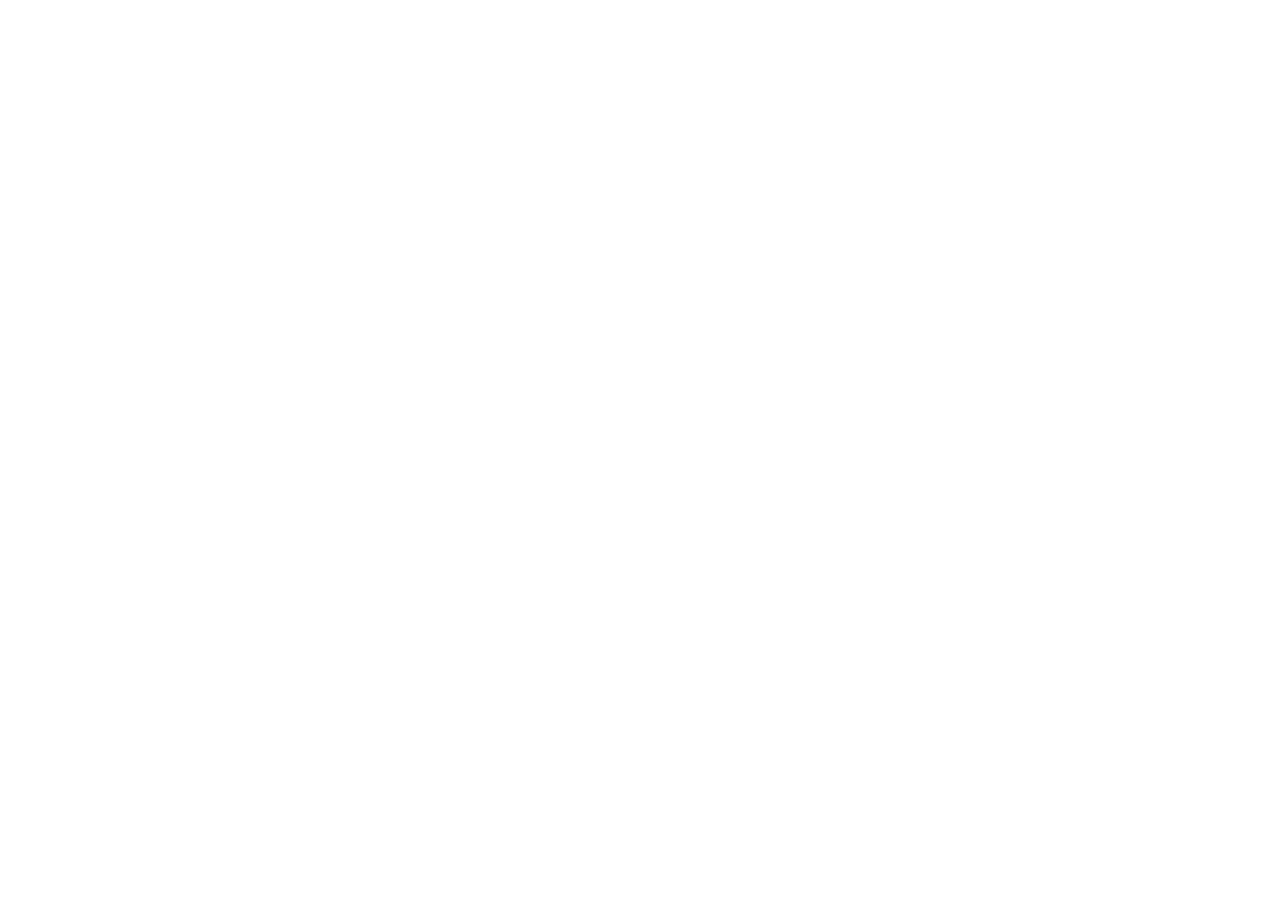
==== assets/view/actualities.html @ 35cc027c "Feat : add inside page for navigating with index. Fix : tidy up style sheet to avoid issues with res" ====
<!DOCTYPE html>
<html lang="fr">
<head>
    <meta charset="UTF-8">
    <meta http-equiv="X-UA-Compatible" content="IE=edge">
    <meta name="viewport" content="width=device-width, initial-scale=1.0">
    <title>House Hôtel | les actualités </title>
</head>
<body>
    
</body>
</html>
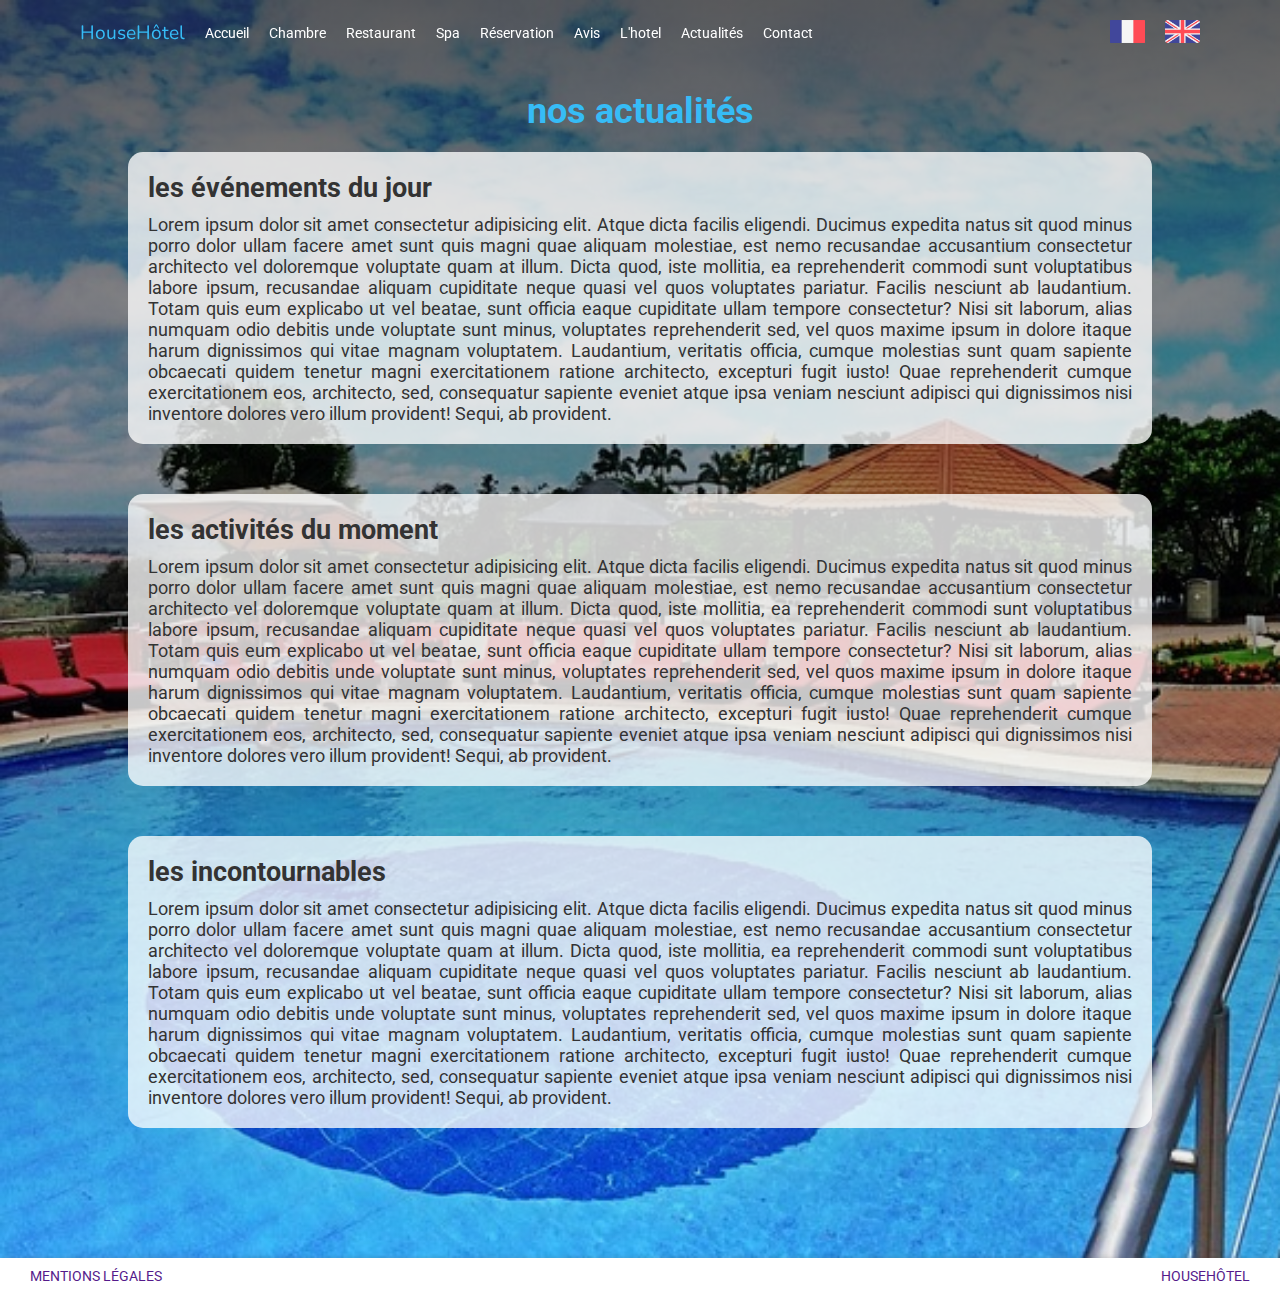
==== commit a8fe93d7: "feat : primary version of actualities page" ====
--- a/assets/view/actualities.html
+++ b/assets/view/actualities.html
@@ -4,9 +4,64 @@
     <meta charset="UTF-8">
     <meta http-equiv="X-UA-Compatible" content="IE=edge">
     <meta name="viewport" content="width=device-width, initial-scale=1.0">
+    <link rel="stylesheet" href="../css/actualities.css">
+    <link rel="stylesheet" href="../css/style.css">
     <title>House Hôtel | les actualités </title>
 </head>
 <body>
+    <header>
+        <div class="logo">
+          <a href="../../index.html"">HouseHôtel</a>
+        </div>
+        <nav>
+            <a href="../../index.html">Accueil </a>
+            <a href="room.html">Chambre</a>
+            <a href="restaurant.html">Restaurant </a>
+            <a href="spa.html">Spa </a>
+            <a href="reservation.html">Réservation </a>
+            <a href="advise.html">Avis </a>
+            <a href="hotel.html">L'hotel </a>
+            <a href="actualities.html">Actualités </a>
+            <a href="contact.html">Contact </a>
+        </nav>
+
+        <div class="flag">
+          <a href=""><img src="../img/france.png" alt="drapeau france" /></a>
+          <a href=""
+            ><img
+              src="../img/united-kingdom.png"
+              alt="drapeau united-kingdom"
+          /></a>
+        </div>
+        <div class="hamburger">
+            <span class="bar"></span>
+            <span class="bar"></span>
+            <span class="bar"></span>
+          </div>
+      </header>
+      <main>
+          <div class="container">
+            <h1>nos actualités</h1>
+            <article>
+                <h2>les événements du jour</h2>
+                <p>Lorem ipsum dolor sit amet consectetur adipisicing elit. Atque dicta facilis eligendi. Ducimus expedita natus sit quod minus porro dolor ullam facere amet sunt quis magni quae aliquam molestiae, est nemo recusandae accusantium consectetur architecto vel doloremque voluptate quam at illum. Dicta quod, iste mollitia, ea reprehenderit commodi sunt voluptatibus labore ipsum, recusandae aliquam cupiditate neque quasi vel quos voluptates pariatur. Facilis nesciunt ab laudantium. Totam quis eum explicabo ut vel beatae, sunt officia eaque cupiditate ullam tempore consectetur? Nisi sit laborum, alias numquam odio debitis unde voluptate sunt minus, voluptates reprehenderit sed, vel quos maxime ipsum in dolore itaque harum dignissimos qui vitae magnam voluptatem. Laudantium, veritatis officia, cumque molestias sunt quam sapiente obcaecati quidem tenetur magni exercitationem ratione architecto, excepturi fugit iusto! Quae reprehenderit cumque exercitationem eos, architecto, sed, consequatur sapiente eveniet atque ipsa veniam nesciunt adipisci qui dignissimos nisi inventore dolores vero illum provident! Sequi, ab provident.</p>
+            </article>
+            <article>
+                <h2>les activités du moment</h2>
+                <p>Lorem ipsum dolor sit amet consectetur adipisicing elit. Atque dicta facilis eligendi. Ducimus expedita natus sit quod minus porro dolor ullam facere amet sunt quis magni quae aliquam molestiae, est nemo recusandae accusantium consectetur architecto vel doloremque voluptate quam at illum. Dicta quod, iste mollitia, ea reprehenderit commodi sunt voluptatibus labore ipsum, recusandae aliquam cupiditate neque quasi vel quos voluptates pariatur. Facilis nesciunt ab laudantium. Totam quis eum explicabo ut vel beatae, sunt officia eaque cupiditate ullam tempore consectetur? Nisi sit laborum, alias numquam odio debitis unde voluptate sunt minus, voluptates reprehenderit sed, vel quos maxime ipsum in dolore itaque harum dignissimos qui vitae magnam voluptatem. Laudantium, veritatis officia, cumque molestias sunt quam sapiente obcaecati quidem tenetur magni exercitationem ratione architecto, excepturi fugit iusto! Quae reprehenderit cumque exercitationem eos, architecto, sed, consequatur sapiente eveniet atque ipsa veniam nesciunt adipisci qui dignissimos nisi inventore dolores vero illum provident! Sequi, ab provident.</p>
+            </article>
+            <article>
+                <h2>les incontournables</h2>
+                <p>Lorem ipsum dolor sit amet consectetur adipisicing elit. Atque dicta facilis eligendi. Ducimus expedita natus sit quod minus porro dolor ullam facere amet sunt quis magni quae aliquam molestiae, est nemo recusandae accusantium consectetur architecto vel doloremque voluptate quam at illum. Dicta quod, iste mollitia, ea reprehenderit commodi sunt voluptatibus labore ipsum, recusandae aliquam cupiditate neque quasi vel quos voluptates pariatur. Facilis nesciunt ab laudantium. Totam quis eum explicabo ut vel beatae, sunt officia eaque cupiditate ullam tempore consectetur? Nisi sit laborum, alias numquam odio debitis unde voluptate sunt minus, voluptates reprehenderit sed, vel quos maxime ipsum in dolore itaque harum dignissimos qui vitae magnam voluptatem. Laudantium, veritatis officia, cumque molestias sunt quam sapiente obcaecati quidem tenetur magni exercitationem ratione architecto, excepturi fugit iusto! Quae reprehenderit cumque exercitationem eos, architecto, sed, consequatur sapiente eveniet atque ipsa veniam nesciunt adipisci qui dignissimos nisi inventore dolores vero illum provident! Sequi, ab provident.</p>
+            </article>
+        </div>
+      </main>
+      <footer>
+        <a href="">mentions légales</a>
+        <a href="">househôtel</a>
+    </footer>
+    <!-- https://www.flaticon.com/  icon libre de droit-->
+    <script src="../js/app.js"></script>
     
 </body>
 </html>--- a/assets/css/actualities.css
+++ b/assets/css/actualities.css
@@ -0,0 +1,38 @@
+    main {
+        width: 100%;
+        /* background-color: blue; */
+        background-image: linear-gradient(rgba(0, 0, 0, 0.638), transparent), url("../img/HouseHotelPool-2_1920.jpg");
+        background-repeat: no-repeat;
+        background-size: cover;
+        min-height: 120vh;
+        padding-block: 80px;
+    }
+
+    .container {
+        width: 80%;
+        margin: 10px auto;
+        color: var(--txt-color);
+    }
+
+    h1 {
+        text-align: center;
+        margin-bottom: 20px;
+        color: var(--primary-color);
+
+    }
+
+    article {
+        text-align: justify;
+        margin-bottom: 50px;
+        padding: 20px;
+        background-color: rgba(255, 255, 255, 0.775);
+        border-radius: 15px;
+        -webkit-border-radius: 15px;
+        -moz-border-radius: 15px;
+        -ms-border-radius: 15px;
+        -o-border-radius: 15px;
+}
+
+    article h2 {
+        margin-bottom: 10px;
+     }--- a/assets/css/style.css
+++ b/assets/css/style.css
@@ -0,0 +1,204 @@
+@import url('https://fonts.googleapis.com/css2?family=Nunito:ital,wght@0,400;0,700;1,400&family=Roboto:ital,wght@0,400;0,900;1,400&display=swap');
+@import url('https://fonts.googleapis.com/css2?family=Nunito:ital,wght@0,400;0,700;1,400&family=Roboto:ital,wght@0,400;0,900;1,400&display=swap');
+
+* {
+    margin: 0;
+    padding: 0;
+    box-sizing: border-box;
+}
+:root {
+    --primary-color : #36bcf6;
+    --secondary-color : #fff;
+    --third-color : #f5f5dc;
+    --txt-color : #333;
+}
+html {
+    scroll-behavior: smooth;
+    color: var(--txt-color);
+}
+
+
+a {
+    text-decoration: none;
+    font-size: 14px;
+}
+body {
+    /* background-color: green; */
+    font-family: 'Roboto', sans-serif;
+    color: var(--txt-color);
+    font-size: 18px;
+    /* position: relative; */
+}
+/* HEADER*/
+header {
+    padding: 0 80px ;
+     /* position: fixed; */
+     width: 100%;
+     margin: 0 auto;
+     min-height: 80px;
+     position: fixed;
+     /* background-color: pink; */
+     
+     z-index: 1;
+ 
+}
+
+header, nav{
+    display: flex;
+    justify-content: space-around;
+    align-items: center;
+    
+   
+
+}
+header {
+    min-height: 65px;
+    padding: 0 80px;
+    /* background-color: var(--third-color); */
+    gap: 20px;
+    width: 100%;
+}
+header, nav a  {
+    color: var(--secondary-color);
+    transition: 0.7s ease-in-out;
+    -webkit-transition: 0.7s ease-in-out;
+    -moz-transition: 0.7s ease-in-out;
+    -ms-transition: 0.7s ease-in-out;
+    -o-transition: 0.7s ease-in-out;
+}
+nav a:hover, header.active nav a:hover {
+color: var(--primary-color);
+}
+
+.logo a {
+    color: var(--primary-color);
+    font-size: 1.2rem;
+    font-family: 'Nunito', sans-serif;
+}
+
+nav {
+    gap: 20px;
+    flex-wrap: wrap; 
+}
+
+.flag {
+    margin-left: auto;
+    display: flex;
+    gap: 20px;
+}
+.flag img {
+    width: 35px;
+}
+
+header.active {
+    background-color: var(--secondary-color);
+    background-color: rgba(255, 255, 255, 0.608);
+}
+header.active .logo a{
+    background-color: rgba(255, 255, 255, 0.608);
+    color: #004db3 ;
+}
+
+header.active nav a {
+    color: #000;
+ }
+
+ .hamburger { 
+    display: none;
+    cursor: pointer;
+  }
+
+ .bar {
+    display: block;
+    width: 25px;
+    height: 3px;
+    margin: 5px auto;
+    background-color: #fff;
+    transition: all 0.3s ease-in-out;
+    -webkit-transition: all 0.3s ease-in-out;
+    -moz-transition: all 0.3s ease-in-out;
+    -ms-transition: all 0.3s ease-in-out;
+    -o-transition: all 0.3s ease-in-out;
+}
+
+
+
+
+/* FOOTER */
+footer {
+    min-height: 30px;
+    /* background-color: beige; */
+    box-shadow: 0px 4px 8px 0 hsla(0, 0%, 31%, 0.796);
+    /* margin-top: 20px; */
+    padding: 10px 30px;
+    display: flex;
+    justify-content: space-between;
+    color: var(--txt-color);
+
+}
+ footer a {
+    text-transform: uppercase;
+   
+ }
+/** RESPONSIVE */
+
+@media screen and (max-width: 809px){
+    
+}
+
+/** MOBILE */
+
+
+@media screen and (max-width: 768px) {
+    nav {
+        flex-direction: column;
+    }
+    nav {
+        max-height: 15vh;
+        gap: 1.5px;
+        flex-wrap: nowrap;
+        position: fixed;
+        left: -100%;
+        top: 70px;
+        gap: 0;
+        transition: 0.3s;
+        -webkit-transition: 0.3s;
+        -moz-transition: 0.3s;
+        -ms-transition: 0.3s;
+        -o-transition: 0.3s;
+    }
+    nav.active {
+        left : 0;
+
+    }
+
+    nav a {
+        font-size: 10px;
+    }
+   
+    .flag {
+        width: 100%;
+        justify-content: center;
+    }
+    .hamburger {
+        display: block;
+    }
+    .hamburger.active .bar:nth-child(2) {
+        opacity: 0;
+    }
+    .hamburger.active .bar:nth-child(1) {
+        transform:  translateY(8px) rotate(45deg);
+        -webkit-transform:  translateY(8px) rotate(45deg);
+        -moz-transform:  translateY(8px) rotate(45deg);
+        -ms-transform:  translateY(8px) rotate(45deg);
+        -o-transform:  translateY(8px) rotate(45deg);
+    }
+    .hamburger.active .bar:nth-child(3) {
+        transform:  translateY(-8px) rotate(-45deg);
+        -webkit-transform:  translateY(-8px) rotate(-45deg);
+        -moz-transform:  translateY(-8px) rotate(-45deg);
+        -ms-transform:  translateY(-8px) rotate(-45deg);
+        -o-transform:  translateY(-8px) rotate(-45deg);
+    }
+
+}
